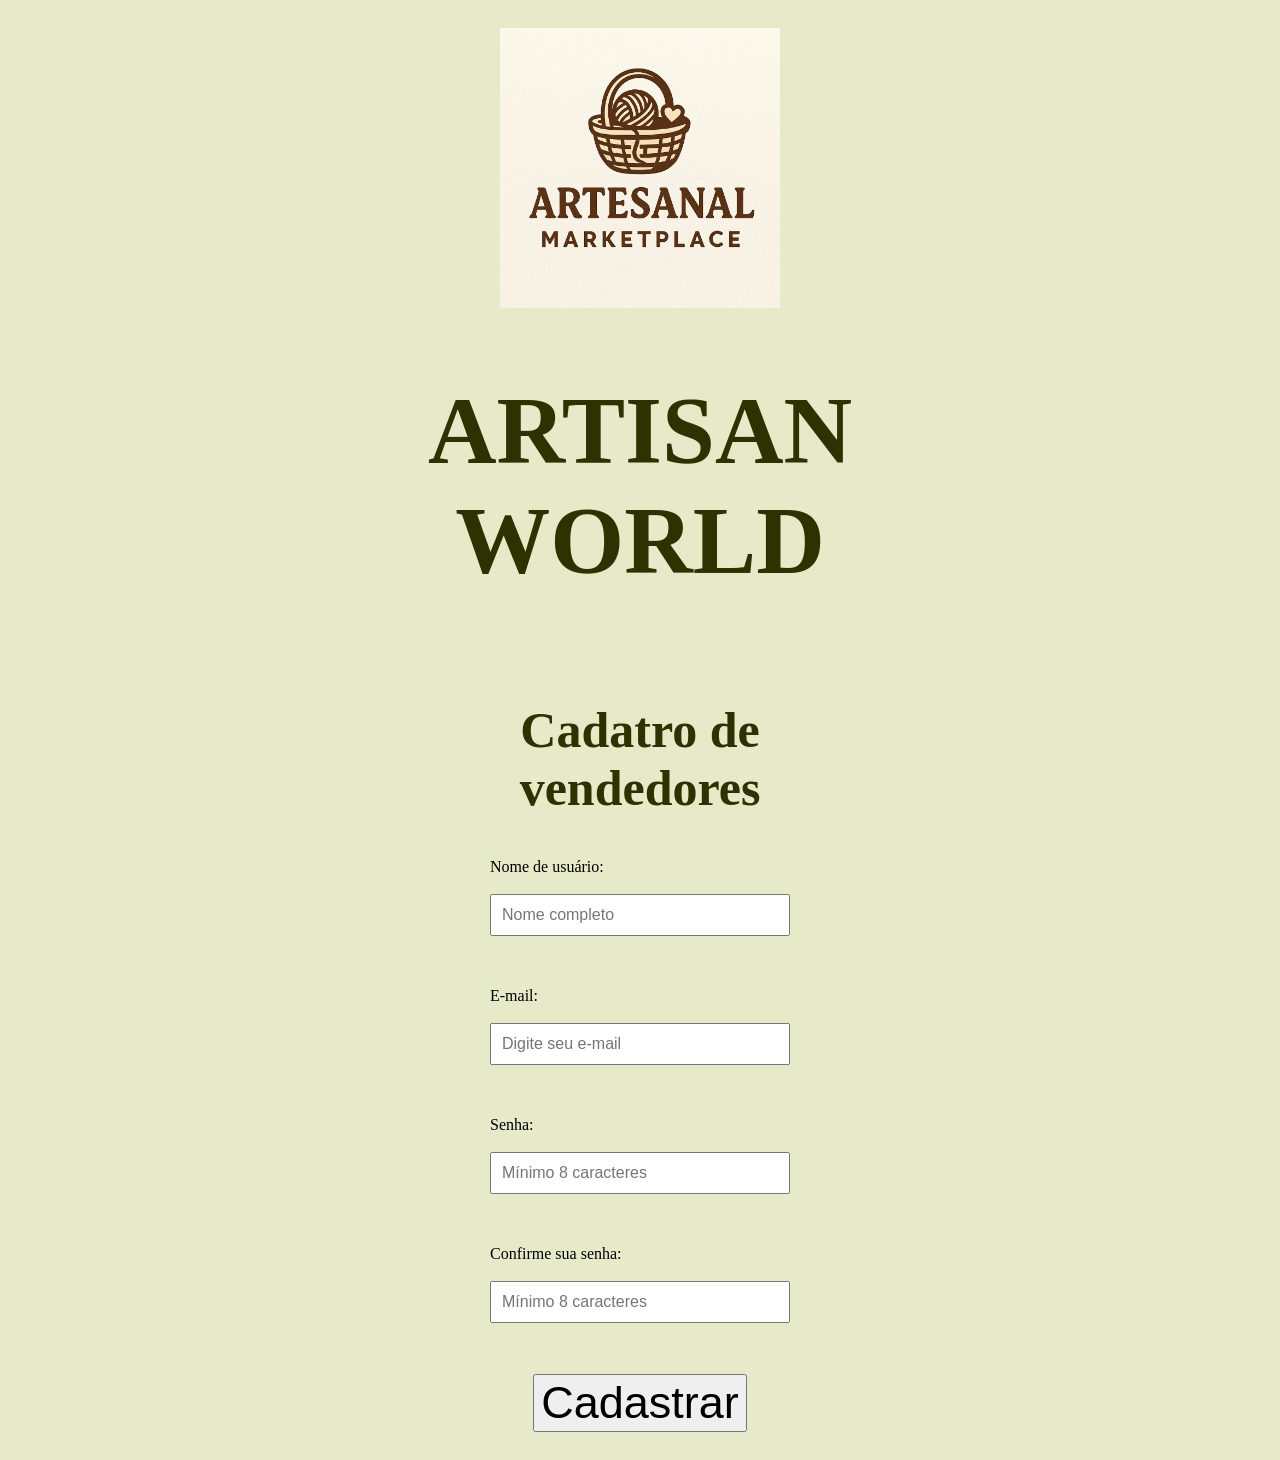
==== index.html @ ca44b129 "Trabalho HTML e CSS" ====
<!DOCTYPE html>
<html lang="pt-br">
<head>
    <link rel="stylesheet" href="style.css">
    <meta charset="UTF-8">
    <meta name="viewport" content="width=device-width, initial-scale=1.0">
    <title>ARTISAN WORLD</title>
    

</head>
<body>
    <form>
    <div class="container-centralizado">
        <img class="center" src="img/img/WhatsApp Image 2025-08-23 at 00.39.20.jpeg" width="280">
        </div>
    <h1 class="center">ARTISAN WORLD</h1>
    <h2 class="center"> Cadatro de vendedores</h2>

    <div class="form-item">
        <label for="usuario">Nome de usuário:</label><br>
        <input type="text" id="usuario" name="usuario" placeholder="Nome completo" required><br><br>
    </div>


    <div class="form-item">
         <label for="email">E-mail:</label><br>
        <input type="email" id="email" name="email" placeholder="Digite seu e-mail" required><br><br>
    </div>


    <div class="form-item">
        <label for="senha">Senha:</label><br>
        <input type="password" id="senha" name="senha" placeholder="Mínimo 8 caracteres" minlength="8" required><br><br>
    </div>
    
    <div class="form-item">
         <label for="senha">Confirme sua senha:</label><br>
        <input type="passwordt" id="senha" name="senha" placeholder="Mínimo 8 caracteres" minlength="8"  required><br><br>
    </div>

    <div>
    <button>Cadastrar</button>
    </div> 
    </form>
</body>
</html>
---- style.css ----
body{
 background-color: rgb(231, 234, 201) ;
 display: flex;
 justify-content: center;
 align-items: center;
}
        h1 {
          color: rgb(48, 49, 1);
          font-size: 95px;
        }  
        h2 {
          color: rgb(48, 49, 1);
          font-size: 50px;
        }
.center{
  text-align: center;
}
.container-centralizado{
  text-align: center;
}
form{
display: flex;
flex-direction: column;
align-items: center;
padding: 20px;
border-radius: 10px;
width: 300px;
}
.form-item{
  display: flex;
  flex-direction: column;
  width: 100%;
  margin-bottom: 15px;
}
input {
  padding: 10px;
  font-size: 16px;
}
button{
font-size: 45px;
}
select{
  font-size: 20px;
}
option{
  font-size: 13px;
}
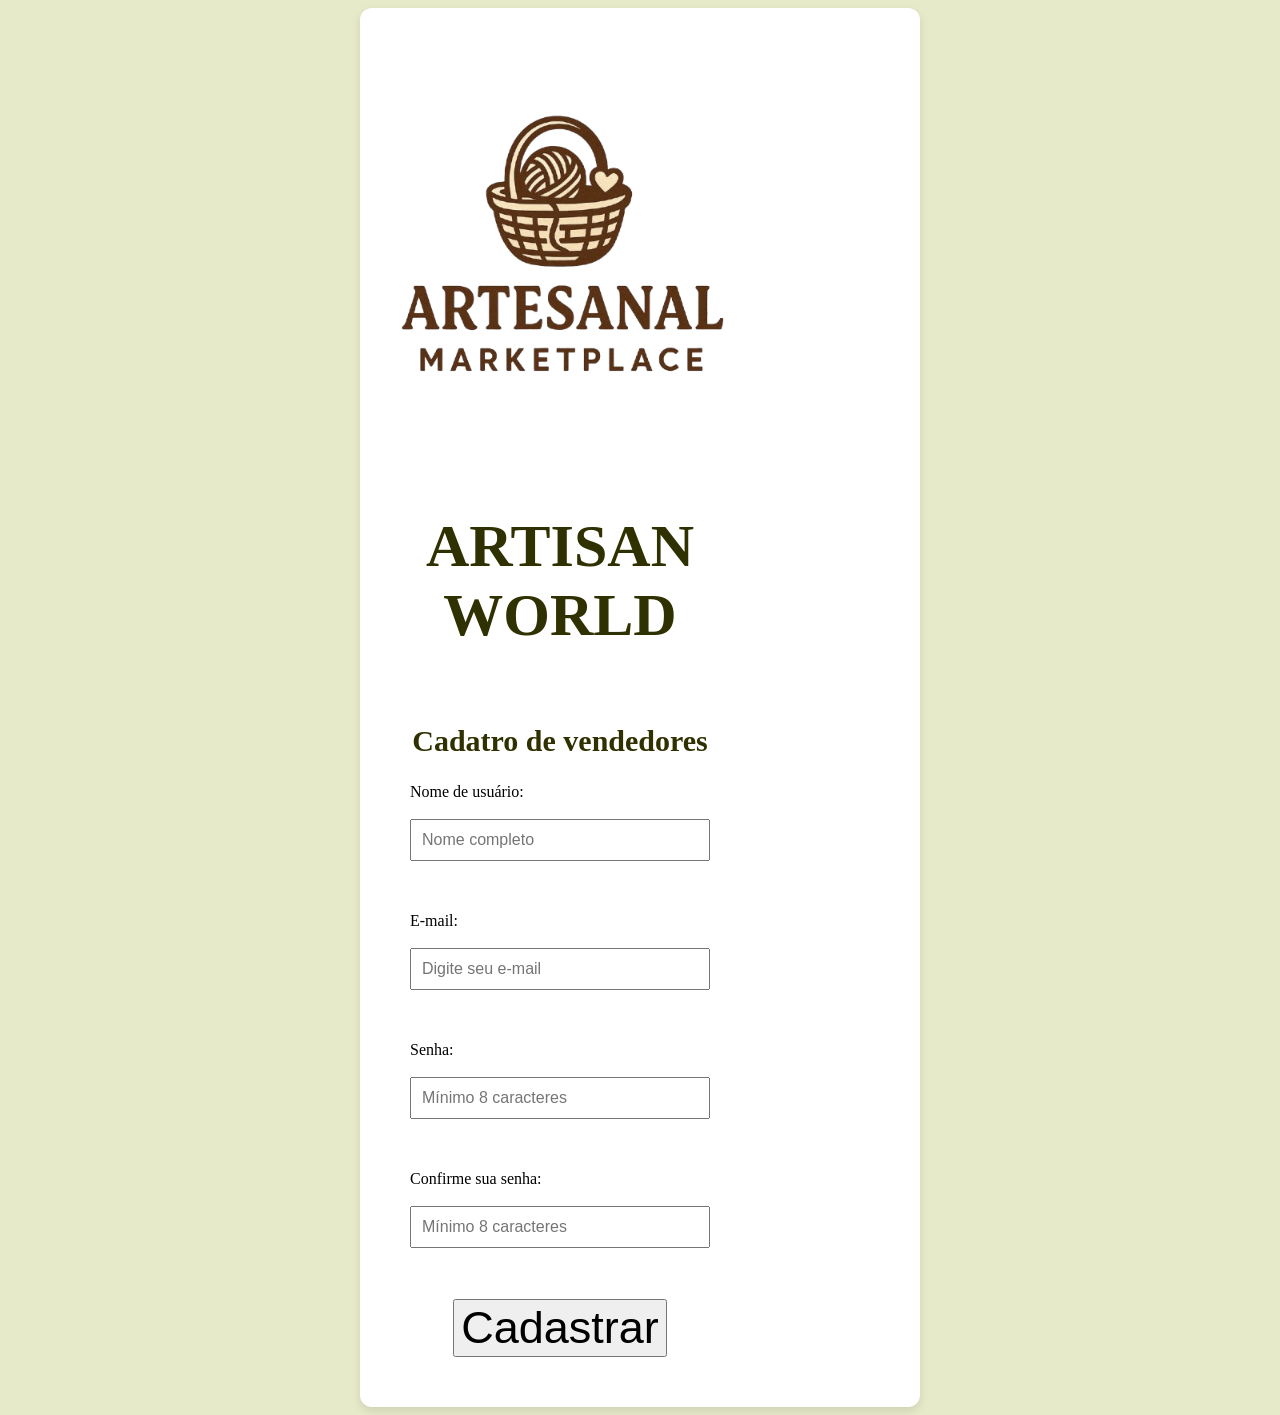
==== commit a37fbc0a: "Adiciona trabalho do amigo1 (THE-BOYS-PAGAMENTO)" ====
--- a/index.html
+++ b/index.html
@@ -9,9 +9,10 @@
 
 </head>
 <body>
+    <section>
     <form>
     <div class="container-centralizado">
-        <img class="center" src="img/img/WhatsApp Image 2025-08-23 at 00.39.20.jpeg" width="280">
+        <img class="center" src="img/img/WhatsApp_Image_2025-08-23_at_00.39.20-removebg-preview.png" width="400">
         </div>
     <h1 class="center">ARTISAN WORLD</h1>
     <h2 class="center"> Cadatro de vendedores</h2>
@@ -42,5 +43,6 @@
     <button>Cadastrar</button>
     </div> 
     </form>
+    </section>
 </body>
 </html>
--- a/style.css
+++ b/style.css
@@ -1,4 +1,11 @@
-  
+section{
+  background-color: #fff;       
+  padding: 30px;              
+  max-width: 500px;        
+  width: 100%;                 
+  border-radius: 12px;         
+  box-shadow: 0 4px 10px rgba(0, 0, 0, 0.1);
+}
 body{
  background-color: rgb(231, 234, 201) ;
  display: flex;
@@ -7,12 +14,13 @@
 }
         h1 {
           color: rgb(48, 49, 1);
-          font-size: 95px;
+          font-size: 60px;
         }  
         h2 {
           color: rgb(48, 49, 1);
-          font-size: 50px;
+          font-size: 30px;
         }
+
 .center{
   text-align: center;
 }
